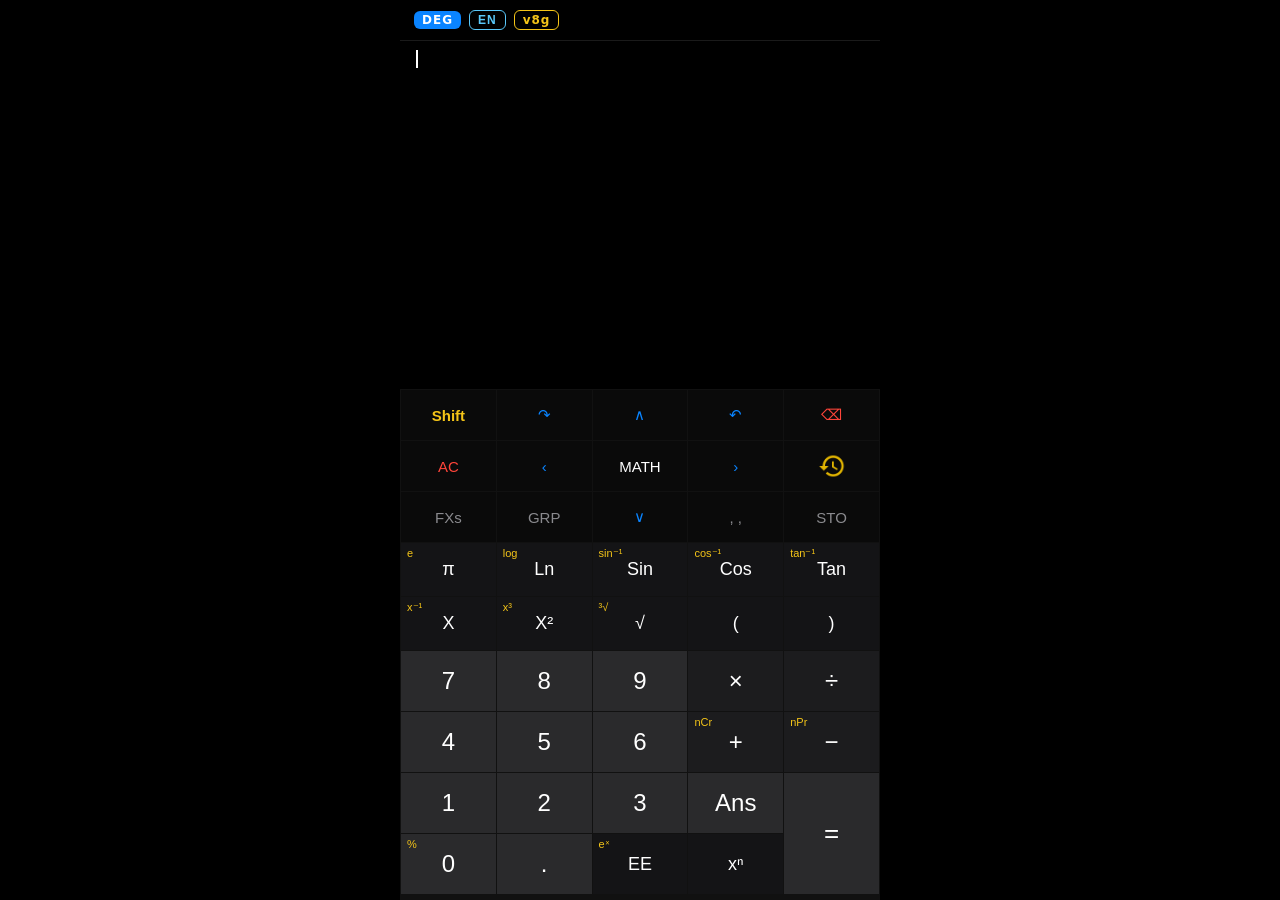
==== index.html @ fc42070d "fix(update): stable newWorker ref + controllerchange backstop for iOS On macOS the click-Update flow" ====
<!doctype html>
<html lang="en">
<head>
  <meta charset="utf-8">
  <meta name="viewport" content="width=device-width, initial-scale=1, maximum-scale=1, user-scalable=no">
  <meta name="theme-color" content="#000000">
  <link rel="manifest" href="manifest.webmanifest">
  <link rel="stylesheet" href="styles.css">
  <link rel="icon" type="image/svg+xml" href="icons/icon.svg">
  <link rel="icon" type="image/png" sizes="192x192" href="icons/icon-192.png">
  <link rel="icon" type="image/png" sizes="512x512" href="icons/icon-512.png">
  <link rel="apple-touch-icon" href="icons/apple-touch-icon.png">
  <link rel="apple-touch-icon" sizes="57x57" href="icons/apple-touch-icon-57.png">
  <link rel="apple-touch-icon" sizes="60x60" href="icons/apple-touch-icon-60.png">
  <link rel="apple-touch-icon" sizes="72x72" href="icons/apple-touch-icon-72.png">
  <link rel="apple-touch-icon" sizes="76x76" href="icons/apple-touch-icon-76.png">
  <link rel="apple-touch-icon" sizes="114x114" href="icons/apple-touch-icon-114.png">
  <link rel="apple-touch-icon" sizes="120x120" href="icons/apple-touch-icon-120.png">
  <link rel="apple-touch-icon" sizes="152x152" href="icons/apple-touch-icon-152.png">
  <link rel="apple-touch-icon" sizes="167x167" href="icons/apple-touch-icon-167.png">
  <link rel="apple-touch-icon" sizes="180x180" href="icons/apple-touch-icon-180.png">
  <title>Calculator</title>
</head>
<body>
  <div id="calc">
    <header id="statusbar">
      <span id="badge" class="badge">DEG</span>
      <button id="lang" class="lang" type="button">EN</button>
      <div id="version">v8g</div>
    </header>

    <section id="display">
      <div id="tape-scroll"><ul id="tape-list"></ul></div>
    </section>

    <div id="toast" class="toast" hidden></div>

    <div id="math-panel" hidden>
      <div class="history-head">
        <span id="math-title">MATH</span>
        <button id="math-close" type="button">✕</button>
      </div>
      <div id="math-body"></div>
    </div>

    <section id="keypad">
      <!-- function row 1 -->
      <button class="key fn shift" data-id="shift" type="button">Shift</button>
      <button class="key fn" data-id="redo" type="button">↷</button>
      <button class="key fn" data-id="mathUp" type="button">∧</button>
      <button class="key fn" data-id="undo" type="button">↶</button>
      <button class="key fn danger" data-id="back" type="button">⌫</button>
      <!-- function row 2 -->
      <button class="key fn danger" data-id="ac" type="button">AC</button>
      <button class="key fn" data-id="left" type="button">‹</button>
      <button class="key fn" data-id="math" type="button">MATH</button>
      <button class="key fn" data-id="right" type="button">›</button>
      <button class="key fn" data-id="history" type="button">↺</button>
      <!-- function row 3 -->
      <button class="key fn" data-id="fxs" data-placeholder type="button">FXs</button>
      <button class="key fn" data-id="grp" data-placeholder type="button">GRP</button>
      <button class="key fn" data-id="mathDown" type="button">∨</button>
      <button class="key fn" data-id="comma" data-placeholder type="button">, ,</button>
      <button class="key fn" data-id="sto" type="button">STO</button>
      <!-- scientific row 1 -->
      <button class="key sci" data-id="pi" type="button">π</button>
      <button class="key sci" data-id="ln" type="button">Ln</button>
      <button class="key sci" data-id="sin" type="button">Sin</button>
      <button class="key sci" data-id="cos" type="button">Cos</button>
      <button class="key sci" data-id="tan" type="button">Tan</button>
      <!-- scientific row 2 -->
      <button class="key sci" data-id="varX" type="button">X</button>
      <button class="key sci" data-id="square" type="button">X²</button>
      <button class="key sci" data-id="sqrt" type="button">√</button>
      <button class="key sci" data-id="lparen" type="button">(</button>
      <button class="key sci" data-id="rparen" type="button">)</button>
      <!-- numeric pad -->
      <button class="key num" data-id="7" type="button">7</button>
      <button class="key num" data-id="8" type="button">8</button>
      <button class="key num" data-id="9" type="button">9</button>
      <button class="key op" data-id="mul" type="button">×</button>
      <button class="key op" data-id="div" type="button">÷</button>

      <button class="key num" data-id="4" type="button">4</button>
      <button class="key num" data-id="5" type="button">5</button>
      <button class="key num" data-id="6" type="button">6</button>
      <button class="key op" data-id="add" type="button">+</button>
      <button class="key op" data-id="sub" type="button">−</button>

      <button class="key num" data-id="1" type="button">1</button>
      <button class="key num" data-id="2" type="button">2</button>
      <button class="key num" data-id="3" type="button">3</button>
      <button class="key num" data-id="ans" type="button">Ans</button>
      <button class="key equals" data-id="equals" type="button" style="grid-row: span 2;">=</button>

      <button class="key num" data-id="0" type="button">0</button>
      <button class="key num" data-id="dot" type="button">.</button>
      <button class="key sci" data-id="eex" type="button">EE</button>
      <button class="key sci" data-id="pow" type="button">xⁿ</button>
    </section>

    <div id="update-banner" hidden>
      <span data-update-text></span>
      <button type="button" data-update-action>Update</button>
    </div>
  </div>

  <script type="module" src="js/app.js"></script>
</body>
</html>
---- styles.css ----
:root {
  --bg: #000; --panel: #0a0a0a; --key: #1c1c1e; --key-num: #2a2a2c;
  --text: #fff; --muted: #8a8a8e; --yellow: #f5c518; --red: #ff453a;
  --blue: #0a84ff; --equals: #2a2a2c;
  --purple: #af52de; --cyan: #5ac8fa;
}
* { box-sizing: border-box; margin: 0; padding: 0; -webkit-tap-highlight-color: transparent; }
[hidden] { display: none !important; }
html, body { height: 100%; background: var(--bg); color: var(--text);
  font-family: -apple-system, system-ui, sans-serif; overflow: hidden; }
#calc { display: flex; flex-direction: column; height: 100vh;
  max-width: 480px; margin: 0 auto; position: relative; }

#statusbar { display: flex; align-items: center; gap: 8px; padding: 10px 14px; }
.badge { background: var(--blue); color: #fff; font-size: 12px; font-weight: 700;
  padding: 2px 8px; border-radius: 6px; letter-spacing: 1px; }
.badge.rad { background: var(--red); }
#lang.lang { background: transparent; border: 1px solid var(--cyan); color: var(--cyan);
  font-size: 12px; font-weight: 700; padding: 2px 8px; border-radius: 6px;
  letter-spacing: 1px; cursor: pointer; }
#lang.lang:active { background: #062430; }
#version { background: transparent; border: 1px solid var(--yellow); color: var(--yellow);
  font-size: 12px; font-weight: 700; padding: 2px 8px; border-radius: 6px;
  letter-spacing: 1px; }

#display { flex: 1; display: flex; flex-direction: column; overflow: hidden; }
/* 磁带：可滚动历史区，内容靠底对齐，少量条目贴着输入行向上堆 */
#tape-scroll { flex: 1; min-height: 0; overflow-y: auto; -webkit-overflow-scrolling: touch;
  display: flex; flex-direction: column;
  scrollbar-width: thin; scrollbar-color: #3a3a3c transparent; }
#tape-scroll::-webkit-scrollbar { width: 4px; }
#tape-scroll::-webkit-scrollbar-track { background: #000; }
#tape-scroll::-webkit-scrollbar-thumb { background: #3a3a3c; border-radius: 2px; }
#tape-scroll::-webkit-scrollbar-thumb:hover { background: #5a5a5e; }
#tape-list { list-style: none; width: 100%; }
/* 每个 <li> 统一顶分隔符：历史条目之间、历史与当前输入之间一致 */
#tape-list li { padding: 6px 16px; cursor: pointer; border-top: 1px solid #1a1a1a; }
#tape-list li:active { background: #141416; }
#tape-list .h-expr { font-size: 18px; text-align: left; word-break: break-all; color: var(--text);
  user-select: none; -webkit-user-select: none; -webkit-touch-callout: none; }
#tape-list .h-res  { font-size: 18px; text-align: right; color: var(--text);
  user-select: none; -webkit-user-select: none; -webkit-touch-callout: none; }
#tape-list .h-res.error { color: var(--red); }
/* 当前输入（磁带末项，未完成条目）：同磁带条目样式，带闪烁光标，min-height 防塌缩 */
.h-current { min-height: 44px; }
.h-current .h-expr { cursor: text; user-select: none; -webkit-user-select: none;
  -webkit-touch-callout: none; touch-action: none; }
.h-current .cursor { display: inline-block; width: 2px; height: 18px; background: var(--text);
  vertical-align: middle; animation: blink 1s step-end infinite; }
@keyframes blink { 50% { opacity: 0; } }
/* 条目操作行：点某条历史后在其下方展开（不附在 .h-current 上） */
.tape-action { display: flex; gap: 8px; justify-content: flex-end;
  padding: 6px 16px 10px; border-top: 1px solid #1a1a1a; }
.tape-action button { background: var(--key); color: var(--text); border: none;
  border-radius: 6px; padding: 8px 14px; font-size: 14px; cursor: pointer; }
.tape-action button:active { background: #333; }
.tape-action .label { color: var(--muted); margin-right: auto; align-self: center;
  font-size: 13px; letter-spacing: 1px; }
/* 展开态：磁带变绝对定位覆盖层；隐藏当前输入条目（替代原隐藏 #inputbar） */
#calc.tape-expanded #tape-scroll { position: absolute; left: 0; right: 0;
  top: 0; z-index: 12; background: rgba(0,0,0,.96); }
#calc.tape-expanded #tape-list .h-current { display: none; }

#keypad { display: grid; grid-template-columns: repeat(5, 1fr); gap: 1px;
  background: #111; padding: 1px 1px 6px; }
.key { border: none; background: var(--key); color: var(--text); font-size: 22px;
  padding: 16px 0; cursor: pointer; user-select: none; transition: background .08s;
  position: relative; touch-action: manipulation; }
.key .second { position: absolute; top: 4px; left: 6px; font-size: 11px; color: var(--yellow); }
.key:active { background: #333; }
.key.fn { font-size: 15px; color: var(--muted); background: var(--panel); }
.key.sci { font-size: 18px; background: #141416; }
.key.num { background: var(--key-num); font-size: 24px; }
.key.op { font-size: 24px; }
.key.equals { background: var(--equals); font-size: 26px; }
.key.shift { color: var(--yellow); font-weight: 700; }
.key.danger { color: var(--red); }
.key.active { outline: 2px solid var(--yellow); outline-offset: -2px; }
.key[data-id="left"], .key[data-id="right"], .key[data-id="redo"], .key[data-id="undo"],
.key[data-id="mathUp"], .key[data-id="mathDown"] { color: var(--blue); }
/* MATH 已实现：脱离 fn 行的 muted 灰，文字改纯白 */
.key[data-id="math"] { color: var(--text); }
/* History button: icon replaces the ↺ glyph */
.key[data-id="history"] {
  color: transparent;
  background: var(--panel) url('icons/history.png') center / 28px 28px no-repeat;
}
.key[data-id="history"]:active { background-color: #333; }

.toast { position: absolute; bottom: 40%; left: 50%; transform: translateX(-50%);
  background: rgba(60,60,60,.95); color: #fff; padding: 10px 18px; border-radius: 20px;
  font-size: 14px; z-index: 20; opacity: 0; transition: opacity .2s; pointer-events: none; }
.toast.show { opacity: 1; }

/* Update banner: SW prompt-style update. Overlays bottom of #calc (over keypad)
   only while a waiting SW is detected; tapping Update reloads. */
#update-banner { position: absolute; left: 8px; right: 8px; bottom: 8px;
  display: flex; align-items: center; justify-content: space-between; gap: 12px;
  background: var(--yellow); color: #000; padding: 12px 14px; border-radius: 10px;
  font-size: 14px; font-weight: 600; z-index: 25; }
#update-banner button { background: #000; color: var(--yellow); border: none;
  border-radius: 6px; padding: 8px 16px; font-size: 14px; font-weight: 700; cursor: pointer; }
#update-banner button:active { opacity: .8; }

/* Shift active state: highlight keys that have a second function */
#keypad.shift-active .key.has-shift { background: #2a2410; }
#keypad.shift-active .key.has-shift .second { color: #ffd633; font-weight: 700; }

/* MATH panel (reuses the former history-panel overlay visual) */
#math-panel { position: absolute; inset: 0; background: rgba(0,0,0,.96); z-index: 10;
  display: flex; flex-direction: column; }
.history-head { display: flex; justify-content: space-between; align-items: center;
  padding: 14px; border-bottom: 1px solid #222; }
#math-close { font-size: inherit; width: 1.2em; height: 1.2em;
  display: flex; align-items: center; justify-content: center;
  background: var(--key); border: none; border-radius: 6px; color: var(--text);
  cursor: pointer; padding: 0; }
#math-close:active { background: #333; }
#math-body { overflow-y: auto; flex: 1; padding: 8px 0 16px; }
.math-group { padding: 10px 14px 6px; color: var(--muted); font-size: 13px;
  letter-spacing: 1px; }
.math-items { display: grid; grid-template-columns: repeat(3, 1fr); gap: 1px;
  background: #111; }
.math-item { border: none; background: var(--key); color: var(--text);
  font-size: 18px; padding: 16px 0; cursor: pointer; }
.math-item:active { background: #333; }

/* Magnifier loupe (touch-drag cursor assist). Sits directly above the current
   input line (.h-current .h-expr), the magnified cursor overlaying the real
   one. A fixed 9ch-wide viewport over one line of the whole expression; JS
   translates the line so the cursor is centered, clamping at the ends so the
   cursor rides the near border and the far side's half-char peeks at the
   opposite border (symmetric at both ends). ~2.1× zoom (font 38px vs the input
   line's 18px); ch-based width tracks the font, no hand-picked px. */
#magnifier { position: fixed; left: 0; top: 0; width: 11.390625ch;
  border-radius: 6px; overflow: hidden; pointer-events: none; z-index: 30;
  border: 2px solid rgba(255,255,255,.5); background: var(--bg);
  box-shadow: 0 6px 16px rgba(0,0,0,.6); }
#magnifier .content { position: relative; width: 11.390625ch; height: 38px; overflow: hidden;
  font-size: 38px; line-height: 1; color: var(--text);
  font-family: -apple-system, system-ui, sans-serif; white-space: nowrap; }
#magnifier .content .line { position: absolute; top: 0; left: 0; white-space: nowrap;
  will-change: transform; }
#magnifier .content .cursor { display: inline-block; width: 2px; height: 38px;
  background: var(--text); vertical-align: top; }
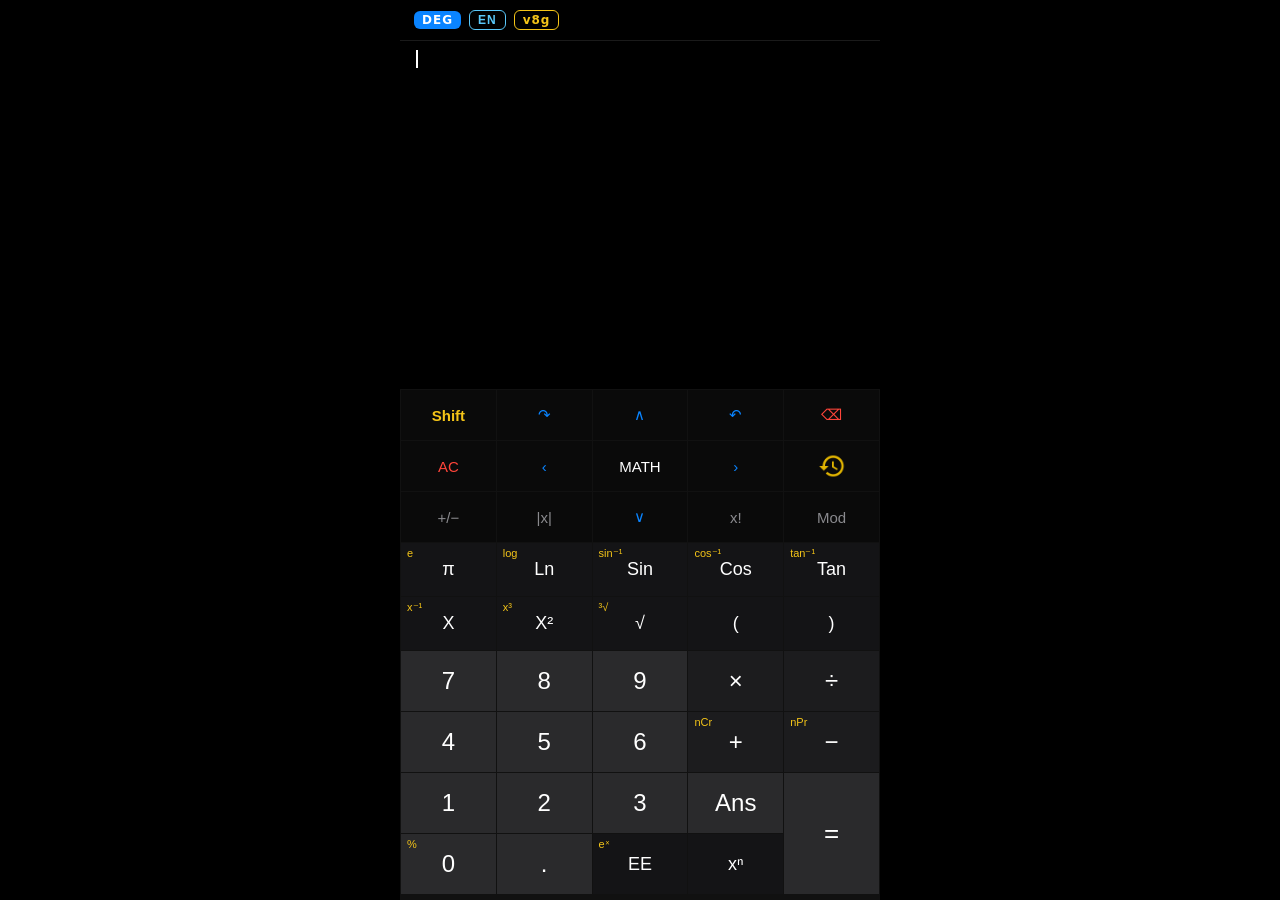
==== commit 4f333a46: "feat(keys): remap function row 3 — +/− | |x| | x! | Mod Replace the four hard-to-use placeholder key" ====
--- a/index.html
+++ b/index.html
@@ -57,11 +57,11 @@
       <button class="key fn" data-id="right" type="button">›</button>
       <button class="key fn" data-id="history" type="button">↺</button>
       <!-- function row 3 -->
-      <button class="key fn" data-id="fxs" data-placeholder type="button">FXs</button>
-      <button class="key fn" data-id="grp" data-placeholder type="button">GRP</button>
+      <button class="key fn" data-id="negate" type="button">+/−</button>
+      <button class="key fn" data-id="abs" type="button">|x|</button>
       <button class="key fn" data-id="mathDown" type="button">∨</button>
-      <button class="key fn" data-id="comma" data-placeholder type="button">, ,</button>
-      <button class="key fn" data-id="sto" type="button">STO</button>
+      <button class="key fn" data-id="fact" type="button">x!</button>
+      <button class="key fn" data-id="mod" type="button">Mod</button>
       <!-- scientific row 1 -->
       <button class="key sci" data-id="pi" type="button">π</button>
       <button class="key sci" data-id="ln" type="button">Ln</button>
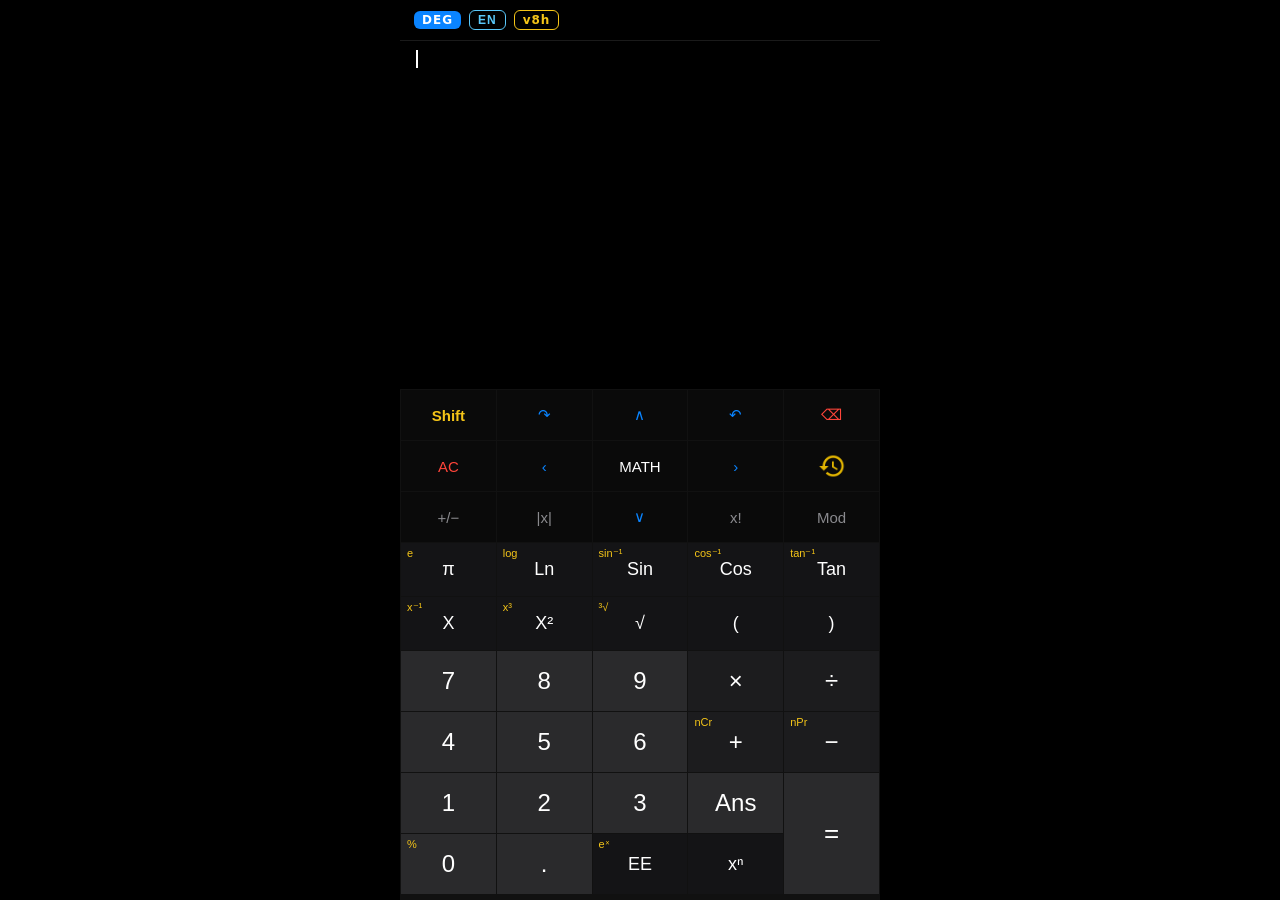
==== commit 7044c8bb: "release(v8h): bump CACHE to calc-v8h + version badge to v8h Patch release for the function-row-3 key" ====
--- a/index.html
+++ b/index.html
@@ -26,7 +26,7 @@
     <header id="statusbar">
       <span id="badge" class="badge">DEG</span>
       <button id="lang" class="lang" type="button">EN</button>
-      <div id="version">v8g</div>
+      <div id="version">v8h</div>
     </header>
 
     <section id="display">
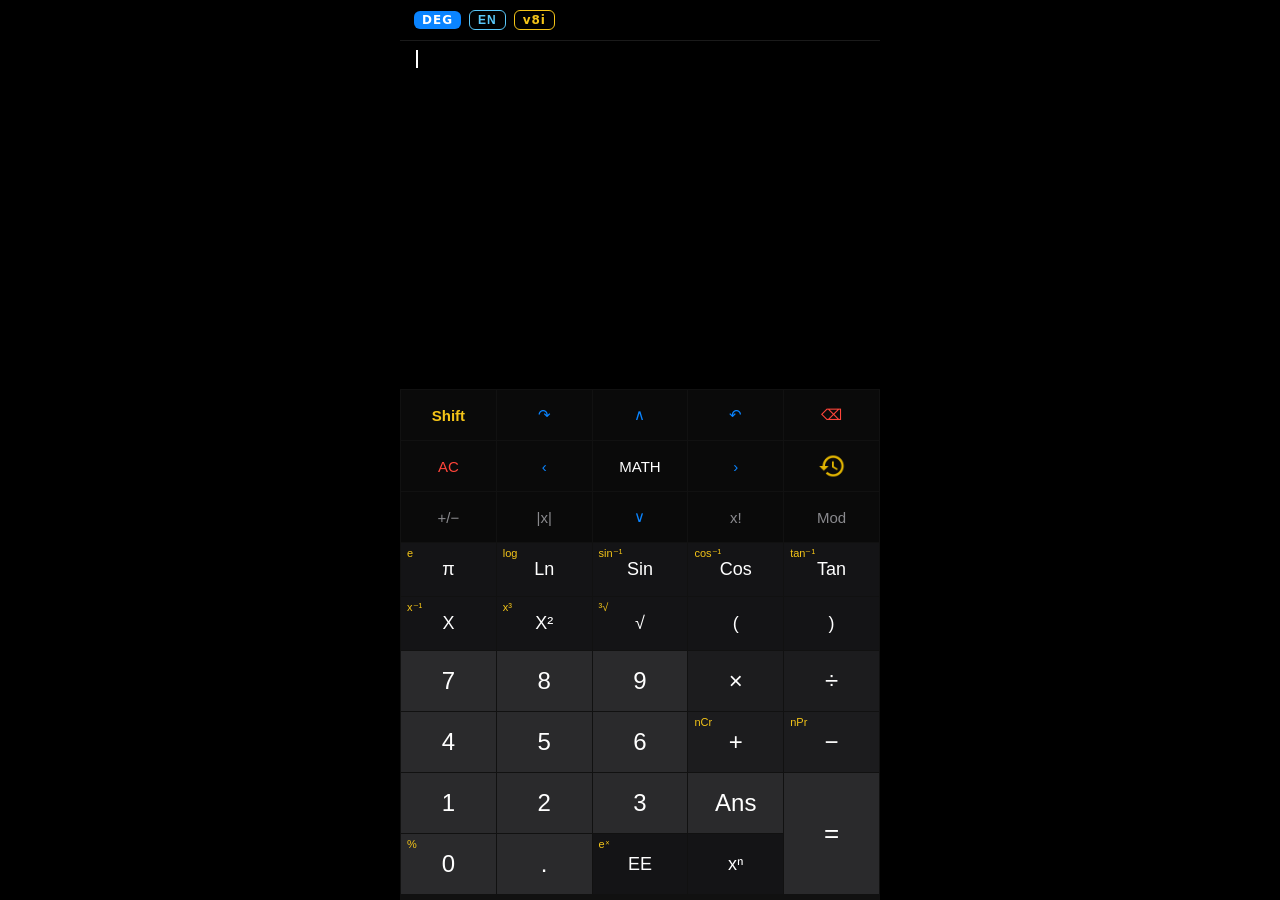
==== commit 8fa63219: "fix(update): re-show banner for a waiting worker on load (v8i) Root cause of both reported update bu" ====
--- a/index.html
+++ b/index.html
@@ -26,7 +26,7 @@
     <header id="statusbar">
       <span id="badge" class="badge">DEG</span>
       <button id="lang" class="lang" type="button">EN</button>
-      <div id="version">v8h</div>
+      <div id="version">v8i</div>
     </header>
 
     <section id="display">
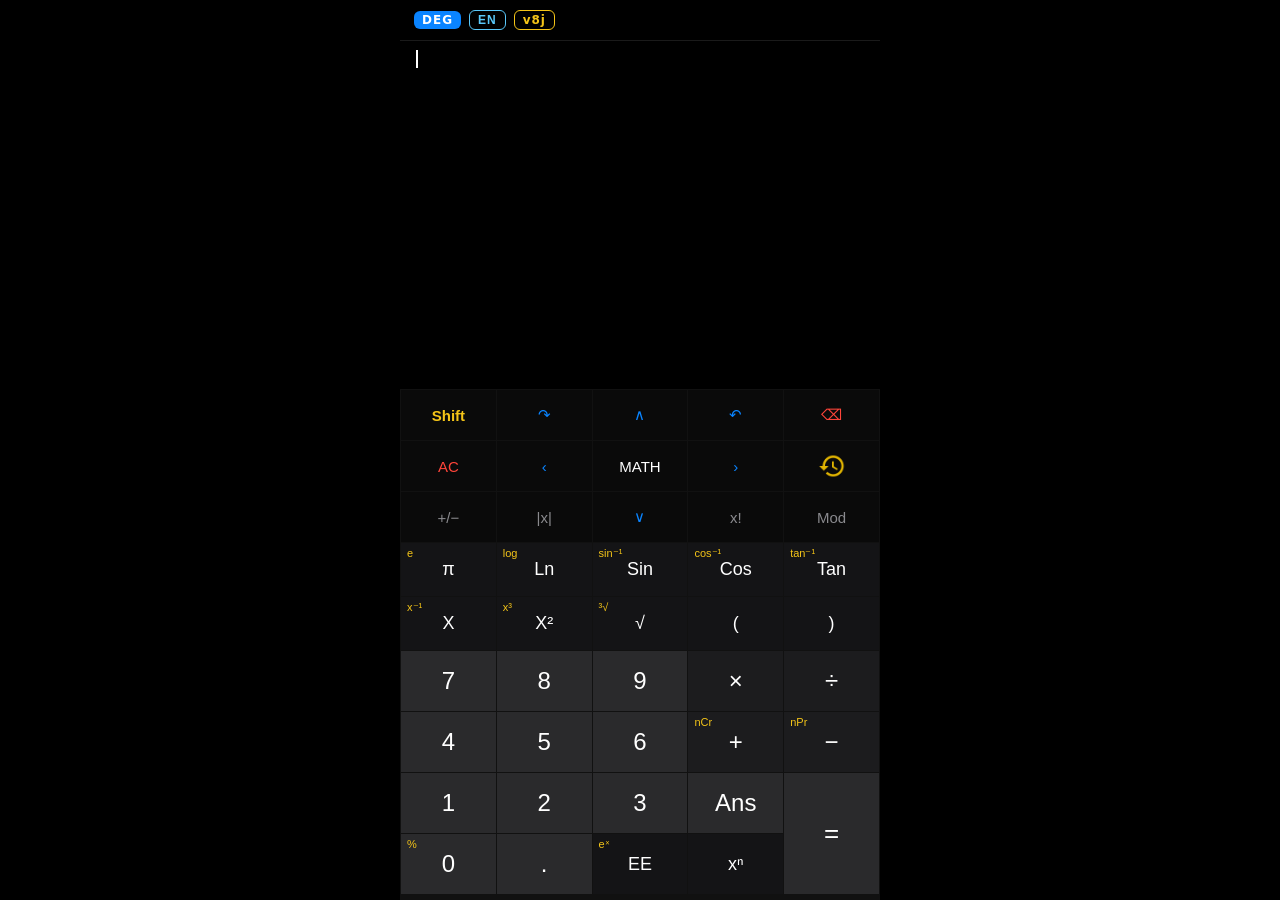
==== commit 2126f154: "fix(toggleSign): don't double-wrap when operand is already inside ( ) (v8j) abs(5 + +/- produced abs" ====
--- a/index.html
+++ b/index.html
@@ -26,7 +26,7 @@
     <header id="statusbar">
       <span id="badge" class="badge">DEG</span>
       <button id="lang" class="lang" type="button">EN</button>
-      <div id="version">v8i</div>
+      <div id="version">v8j</div>
     </header>
 
     <section id="display">
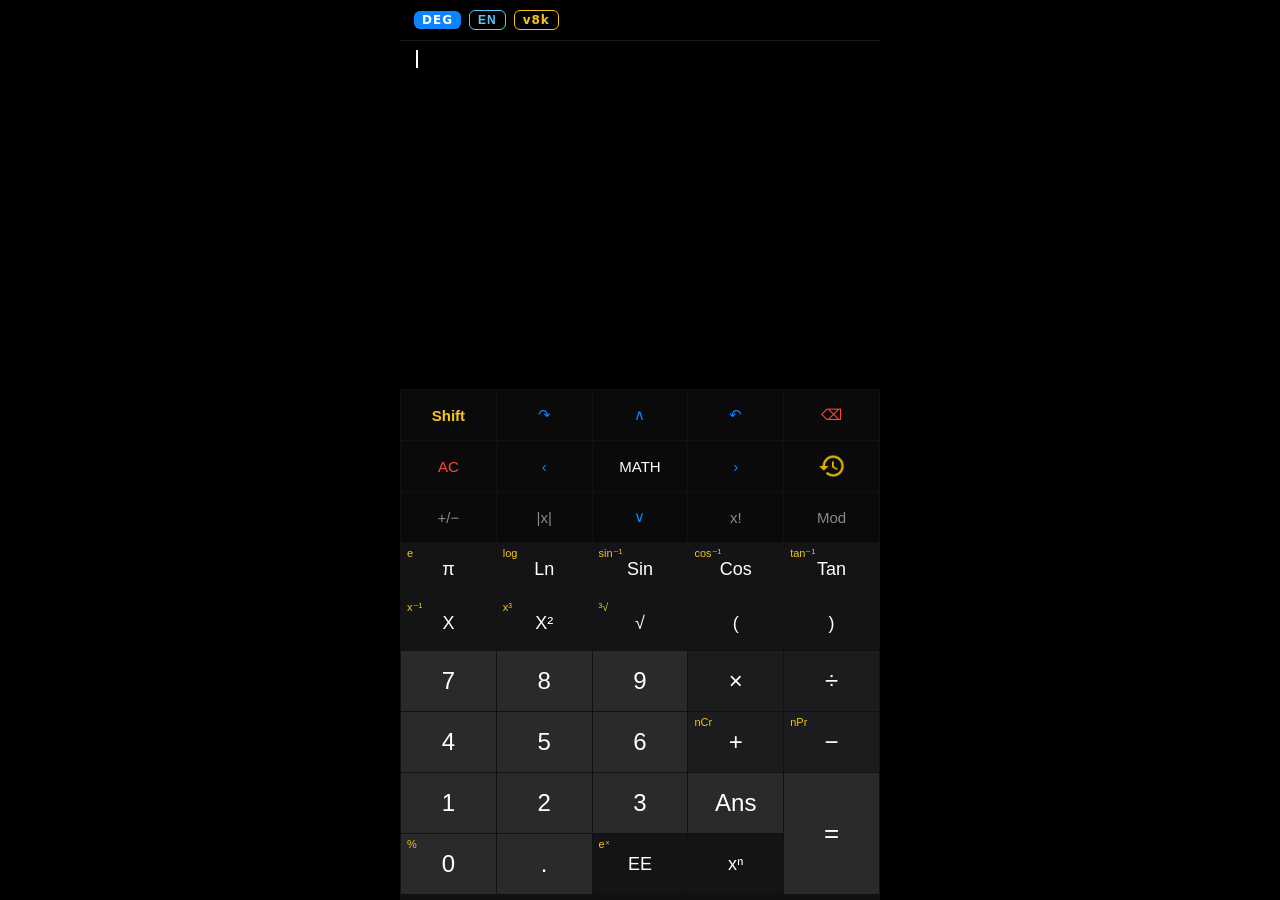
==== commit 9322aaa3: "fix(keys): register keypad on pointerdown — no dropped rapid/overlapping taps (v8k) The keypad regis" ====
--- a/index.html
+++ b/index.html
@@ -26,7 +26,7 @@
     <header id="statusbar">
       <span id="badge" class="badge">DEG</span>
       <button id="lang" class="lang" type="button">EN</button>
-      <div id="version">v8j</div>
+      <div id="version">v8k</div>
     </header>
 
     <section id="display">
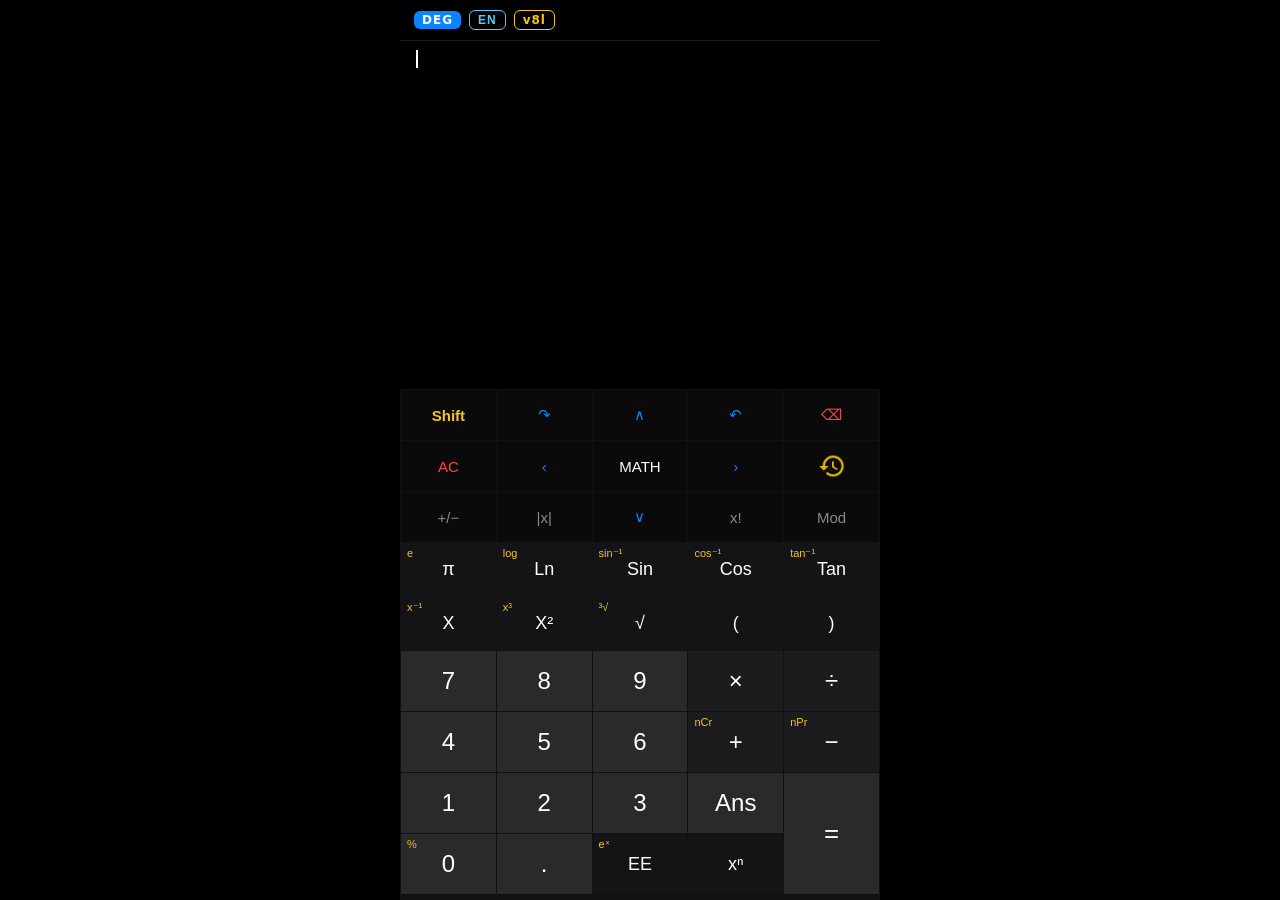
==== commit d6f4ca2d: "fix(keys): capture on touchstart + preventDefault — fixes iOS PWA dropped taps (v8l) In an installed" ====
--- a/index.html
+++ b/index.html
@@ -26,7 +26,7 @@
     <header id="statusbar">
       <span id="badge" class="badge">DEG</span>
       <button id="lang" class="lang" type="button">EN</button>
-      <div id="version">v8k</div>
+      <div id="version">v8l</div>
     </header>
 
     <section id="display">
--- a/styles.css
+++ b/styles.css
@@ -62,10 +62,13 @@
 #calc.tape-expanded #tape-list .h-current { display: none; }
 
 #keypad { display: grid; grid-template-columns: repeat(5, 1fr); gap: 1px;
-  background: #111; padding: 1px 1px 6px; }
+  background: #111; padding: 1px 1px 6px; touch-action: none; }
+/* touch-action: none (was manipulation): the keypad never scrolls, and
+   disabling all browser gesture handling on it stops the iOS double-tap-zoom
+   recognizer from deferring rapid taps (WebKit bug 246313). */
 .key { border: none; background: var(--key); color: var(--text); font-size: 22px;
   padding: 16px 0; cursor: pointer; user-select: none; transition: background .08s;
-  position: relative; touch-action: manipulation; }
+  position: relative; touch-action: none; }
 .key .second { position: absolute; top: 4px; left: 6px; font-size: 11px; color: var(--yellow); }
 .key:active { background: #333; }
 .key.fn { font-size: 15px; color: var(--muted); background: var(--panel); }
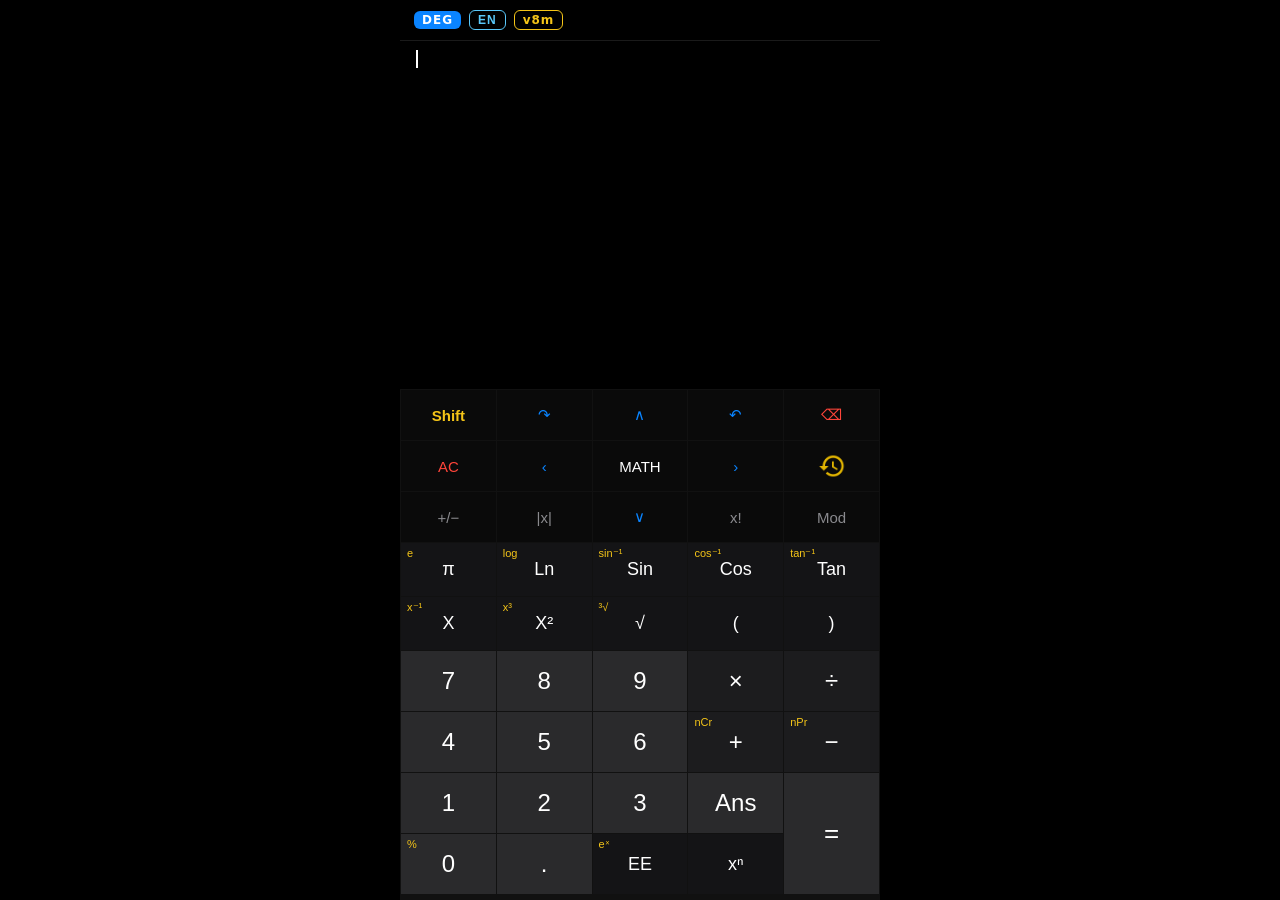
==== commit f6cdbce8: "feat(badge): show only human version; tap reveals commit SHA (v8m) The #version badge displayed the " ====
--- a/index.html
+++ b/index.html
@@ -26,7 +26,7 @@
     <header id="statusbar">
       <span id="badge" class="badge">DEG</span>
       <button id="lang" class="lang" type="button">EN</button>
-      <div id="version">v8l</div>
+      <div id="version" data-sha="dev">v8m</div>
     </header>
 
     <section id="display">
--- a/styles.css
+++ b/styles.css
@@ -21,7 +21,8 @@
 #lang.lang:active { background: #062430; }
 #version { background: transparent; border: 1px solid var(--yellow); color: var(--yellow);
   font-size: 12px; font-weight: 700; padding: 2px 8px; border-radius: 6px;
-  letter-spacing: 1px; }
+  letter-spacing: 1px; cursor: pointer; user-select: none; -webkit-user-select: none; }
+#version:active { background: #2a2410; }
 
 #display { flex: 1; display: flex; flex-direction: column; overflow: hidden; }
 /* 磁带：可滚动历史区，内容靠底对齐，少量条目贴着输入行向上堆 */
